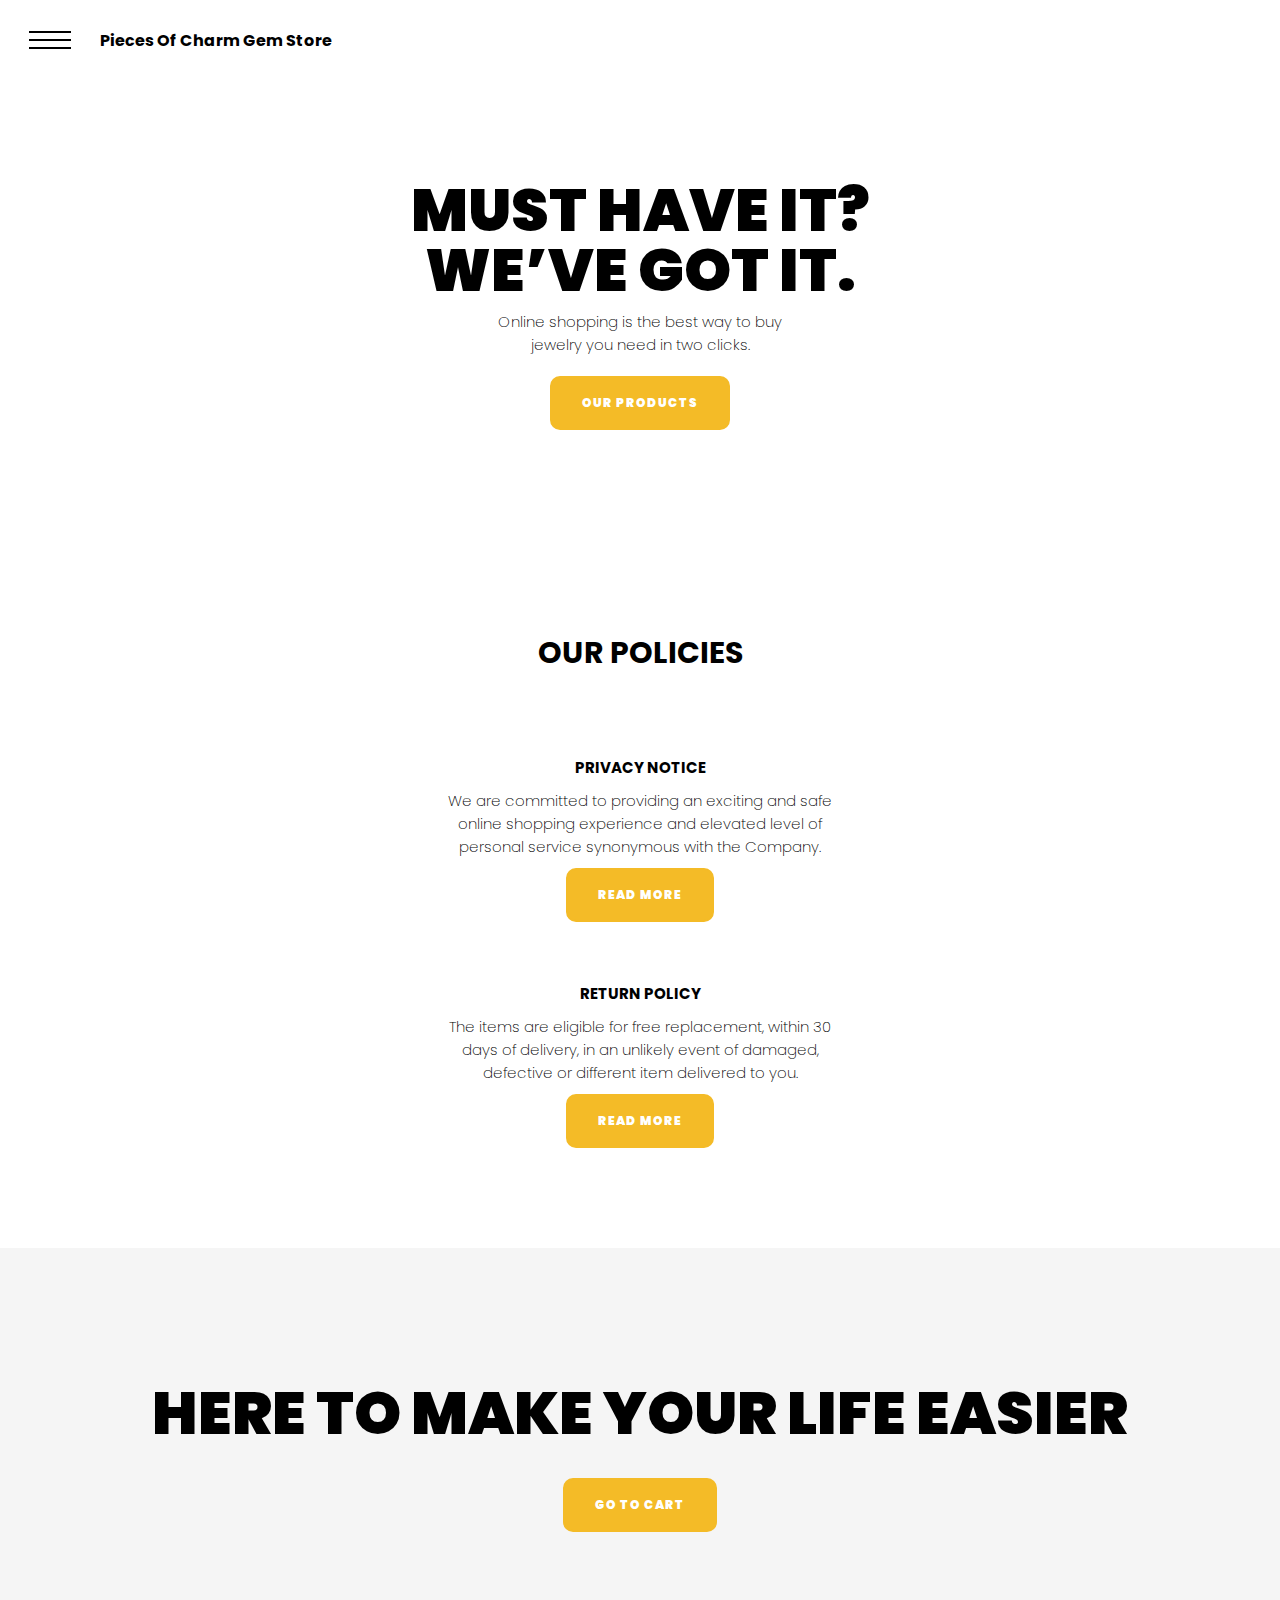
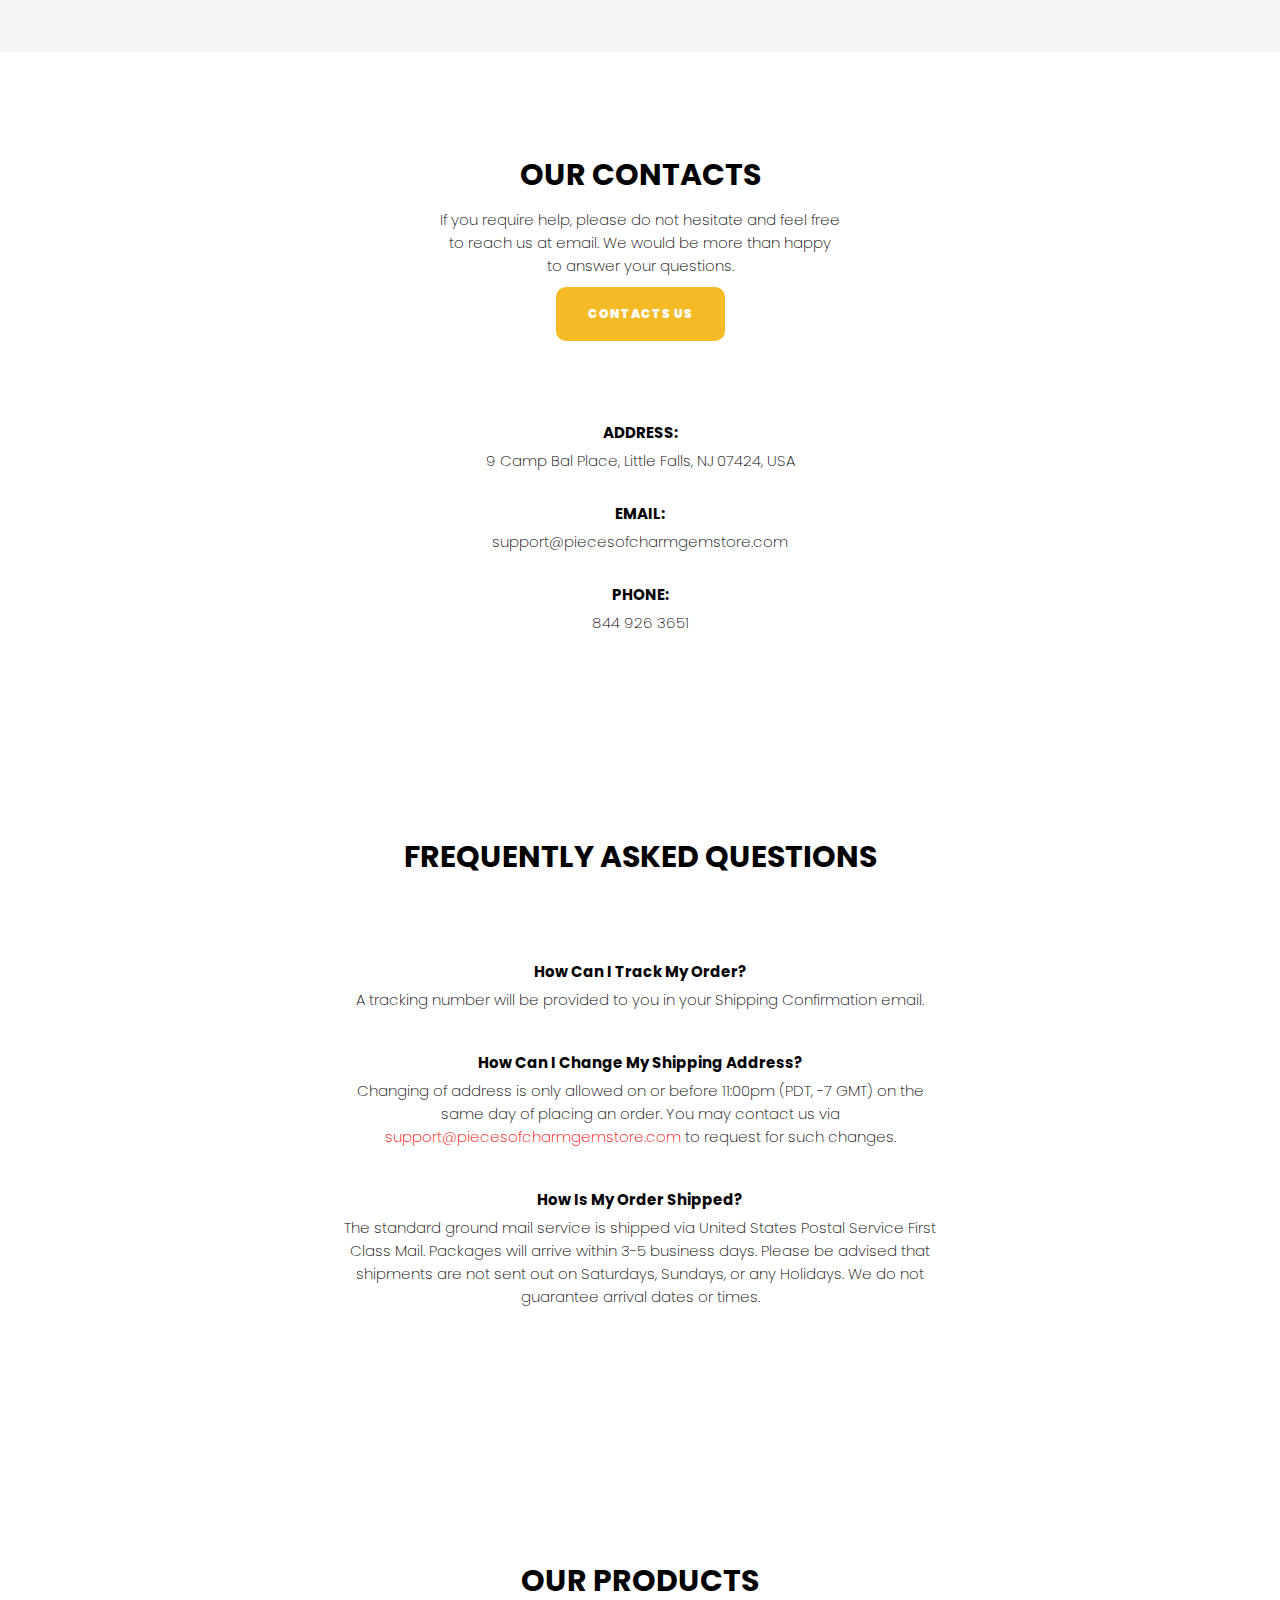
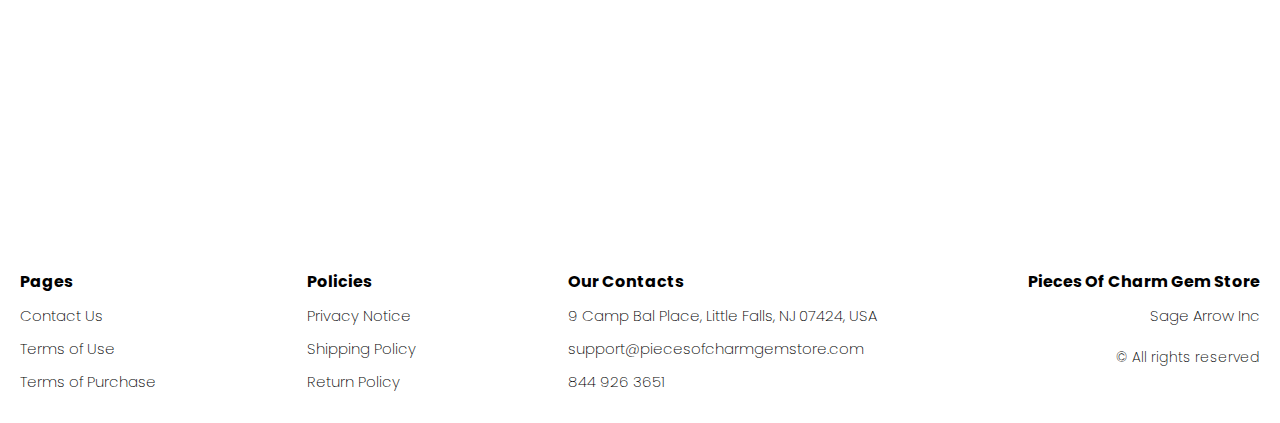
==== index.html @ e84bda20 "Initial commit" ====
<!DOCTYPE html>
<html lang="en">
  <head>
    <meta charset="UTF-8" />
    <meta http-equiv="X-UA-Compatible" content="IE=edge" />
    <meta name="viewport" content="width=device-width, initial-scale=1.0" />
    <link rel="stylesheet" href="./css/style.css" />
    <title>Shop</title>
  </head>

  <body>
    <div class="wrapper">
      <div class="error__overlay js_error__overlay">
        <div class="error">
          <span class="text bold error__text error__title">ERROR:</span>
          <p class="text error__text">You cannot add more than $500 worth of items to your cart.</p>
          <p class="text error__text">The selected item will not be added.</p>
          <button class="text error__btn js_error__btn">close</button>
        </div>
      </div>

      <main class="main">
        <div class="header__wrapper">
          <div class="container">
            <header class="header">
              <div class="header__flex">
                <button class="header__btn js_menu-btn">
                  <span></span>
                </button>
                <a href="./index.html" class="header__logo logo js_website-name">website name</a>
                <a href="./shop.html" class="cart__btn">
                  <svg class="cart__btn-svg" width="20" height="20">
                    <use href="./img/icons/icons.svg#icon-cart"></use>
                  </svg>
                  <span class="cart__span js_cart__span">0</span>
                </a>
              </div>

              <nav class="nav js_menu">
                <ul class="nav__list">
                  <li class="nav__item">
                    <a href="./contacts.html" class="nav__link">Contact Us</a>
                  </li>
                  <li class="nav__item">
                    <a href="./privacy.html" class="nav__link">Privacy Notice</a>
                  </li>
                  <li class="nav__item">
                    <a href="./purchase.html" class="nav__link">Terms of Purchase</a>
                  </li>
                  <li class="nav__item">
                    <a href="./return.html" class="nav__link">Return Policy</a>
                  </li>
                  <li class="nav__item">
                    <a href="./shipping.html" class="nav__link">Shipping Policy</a>
                  </li>
                  <li class="nav__item">
                    <a href="./use.html" class="nav__link">Terms of Use</a>
                  </li>
                </ul>
              </nav>
            </header>
          </div>
        </div>

        <div class="hero__wrapper">
          <div class="container">
            <section class="hero">
              <h1 class="title js_main-title"></h1>
              <p class="text js_sub-title"></p>
              <a href="#products" class="btn">our products</a>
            </section>
          </div>
        </div>

        <div class="policy__wrapper">
          <div class="container">
            <section class="policy">
              <h2 class="sub-title">Our Policies</h2>
              <ul class="policy-list">
                <li class="policy-item">
                  <h3 class="policy-item-title">Privacy notice</h3>
                  <p class="text">
                    We are committed to providing an exciting and safe online shopping experience and elevated level of
                    personal service synonymous with the Company.
                  </p>
                  <a href="./privacy.html" class="btn">read more</a>
                </li>
                <li class="policy-item">
                  <h3 class="policy-item-title">Return policy</h3>
                  <p class="text">
                    The items are eligible for free replacement, within 30 days of delivery, in an unlikely event of
                    damaged, defective or different item delivered to you.
                  </p>
                  <a href="./return.html" class="btn">read more</a>
                </li>
              </ul>
            </section>
          </div>
        </div>

        <div class="phrase__wrapper">
          <div class="container">
            <section class="phrase">
              <h2 class="title">Here to make your life easier</h2>
              <a href="./shop.html" class="btn">go to cart</a>
            </section>
          </div>
        </div>

        <div class="contacts__wrapper">
          <div class="container">
            <section class="contacts">
              <div class="contacts-block">
                <h2 class="sub-title">Our Contacts</h2>
                <p class="text">
                  If you require help, please do not hesitate and feel free to reach us at email. We would be more than
                  happy to answer your questions.
                </p>
                <a href="./contacts.html" class="btn">contacts us</a>
              </div>
              <ul class="contacts-list">
                <li class="contacts-item">
                  <span class="contacts-span">Address:</span>
                  <span class="text js_website-address"></span>
                </li>
                <li class="contacts-item contacts-item-link">
                  <span class="contacts-span">Email:</span>
                  <a href="" class="text js_website-email"></a>
                </li>
                <li class="contacts-item contacts-item-link">
                  <span class="contacts-span">Phone:</span>
                  <a href="" class="text js_website-phone"></a>
                </li>
              </ul>
            </section>
          </div>
        </div>

        <div class="question__wrapper">
          <div class="container">
            <section class="question">
              <h2 class="sub-title">frequently asked questions</h2>
              <ul class="question-list">
                <li class="question-item">
                  <h3 class="question-sub-title">How can I track my order?</h3>
                  <p class="text">A tracking number will be provided to you in your Shipping Confirmation email.</p>
                </li>
                <li class="question-item">
                  <h3 class="question-sub-title">How can I change my Shipping Address?</h3>
                  <p class="text">
                    Changing of address is only allowed on or before 11:00pm (PDT, -7 GMT) on the same day of placing an
                    order. You may contact us via
                    <a href="" class="link js_website-email"></a>
                    to request for such changes.
                  </p>
                </li>
                <li class="question-item">
                  <h3 class="question-sub-title">How is my order shipped?</h3>
                  <p class="text">
                    The standard ground mail service is shipped via United States Postal Service First Class Mail.
                    Packages will arrive within 3-5 business days. Please be advised that shipments are not sent out on
                    Saturdays, Sundays, or any Holidays. We do not guarantee arrival dates or times.
                  </p>
                </li>
              </ul>
            </section>
          </div>
        </div>

        <div class="products__wrapper hero-products">
          <div class="container">
            <section class="products" id="products">
              <h3 class="sub-title">Our Products</h3>
              <div class="sub-title__box">
                <p class="text success-message js_success-message">
                  Success! You have added <span class="js_success-product-name"></span> to your shopping cart!
                </p>
              </div>

              <div class="products__block">
                <ul class="js_products__list products__list"></ul>
              </div>
            </section>
          </div>
        </div>
      </main>

      <div class="footer__wrapper">
        <footer class="footer">
          <div class="footer__top">
            <div class="container">
              <div class="footer__policies">
                <div class="footer__block">
                  <p class="footer__title">Pages</p>
                  <ul class="sub-list">
                    <li class="item">
                      <a href="./contacts.html" class="footer__link">Contact Us</a>
                    </li>
                    <li class="item">
                      <a href="./use.html" class="footer__link">Terms of Use</a>
                    </li>
                    <li class="item">
                      <a href="./purchase.html" class="footer__link">Terms of Purchase</a>
                    </li>
                  </ul>
                </div>
                <div class="footer__block">
                  <p class="footer__title">Policies</p>
                  <ul class="sub-list">
                    <li class="item">
                      <a href="./privacy.html" class="footer__link">Privacy Notice</a>
                    </li>
                    <li class="item">
                      <a href="./shipping.html" class="footer__link">Shipping Policy</a>
                    </li>
                    <li class="item">
                      <a href="./return.html" class="footer__link">Return Policy</a>
                    </li>
                  </ul>
                </div>
                <div class="footer__block">
                  <p class="footer__title">Our Contacts</p>
                  <ul class="sub-list">
                    <li class="item">
                      <p class="text js_website-address"></p>
                    </li>
                    <li class="item">
                      <a href="" class="footer__link js_website-email"></a>
                    </li>
                    <li class="item">
                      <a href="" class="footer__link js_website-phone"></a>
                    </li>
                  </ul>
                </div>
                <div class="footer__block footer__block--rg">
                  <ul class="sub-list">
                    <li class="item">
                      <a href="./index.html" class="footer__logo logo js_website-name"></a>
                    </li>
                    <li class="item">
                      <p class="text text--mb js_website-corp"></p>
                    </li>
                    <li class="item">
                      <span class="footer__span">© All rights reserved</span>
                    </li>
                  </ul>
                </div>
              </div>
            </div>
          </div>
        </footer>
      </div>
    </div>

    <script type="text/javascript" src="https://thebestproductmanager.com/products/prices-nxg-object"></script>
    <script type="module" src="./js/cart.js"></script>
    <script type="module" src="./js/add-to-cart.js"></script>
    <script type="module" src="./js/on-load.js"></script>
    <script type="module" src="./js/website-data.js"></script>
    <script>
      const menuBtn = document.querySelector('.js_menu-btn');
      const menu = document.querySelector('.js_menu');
      menuBtn.addEventListener('click', () => {
        menuBtn.classList.toggle('active');
        menu.classList.toggle('open-menu');
        document.body.classList.toggle('open-menu');
      });
    </script>
  </body>
</html>
---- css/style.css ----
@import './fonts.css';
@import './vars.css';
@import './utils.css';
@import './header.css';
@import './footer.css';
@import './hero.css';
@import './products.css';
@import './product.css';
@import './text-section.css';
@import './order.css';
@import './thank-you.css';
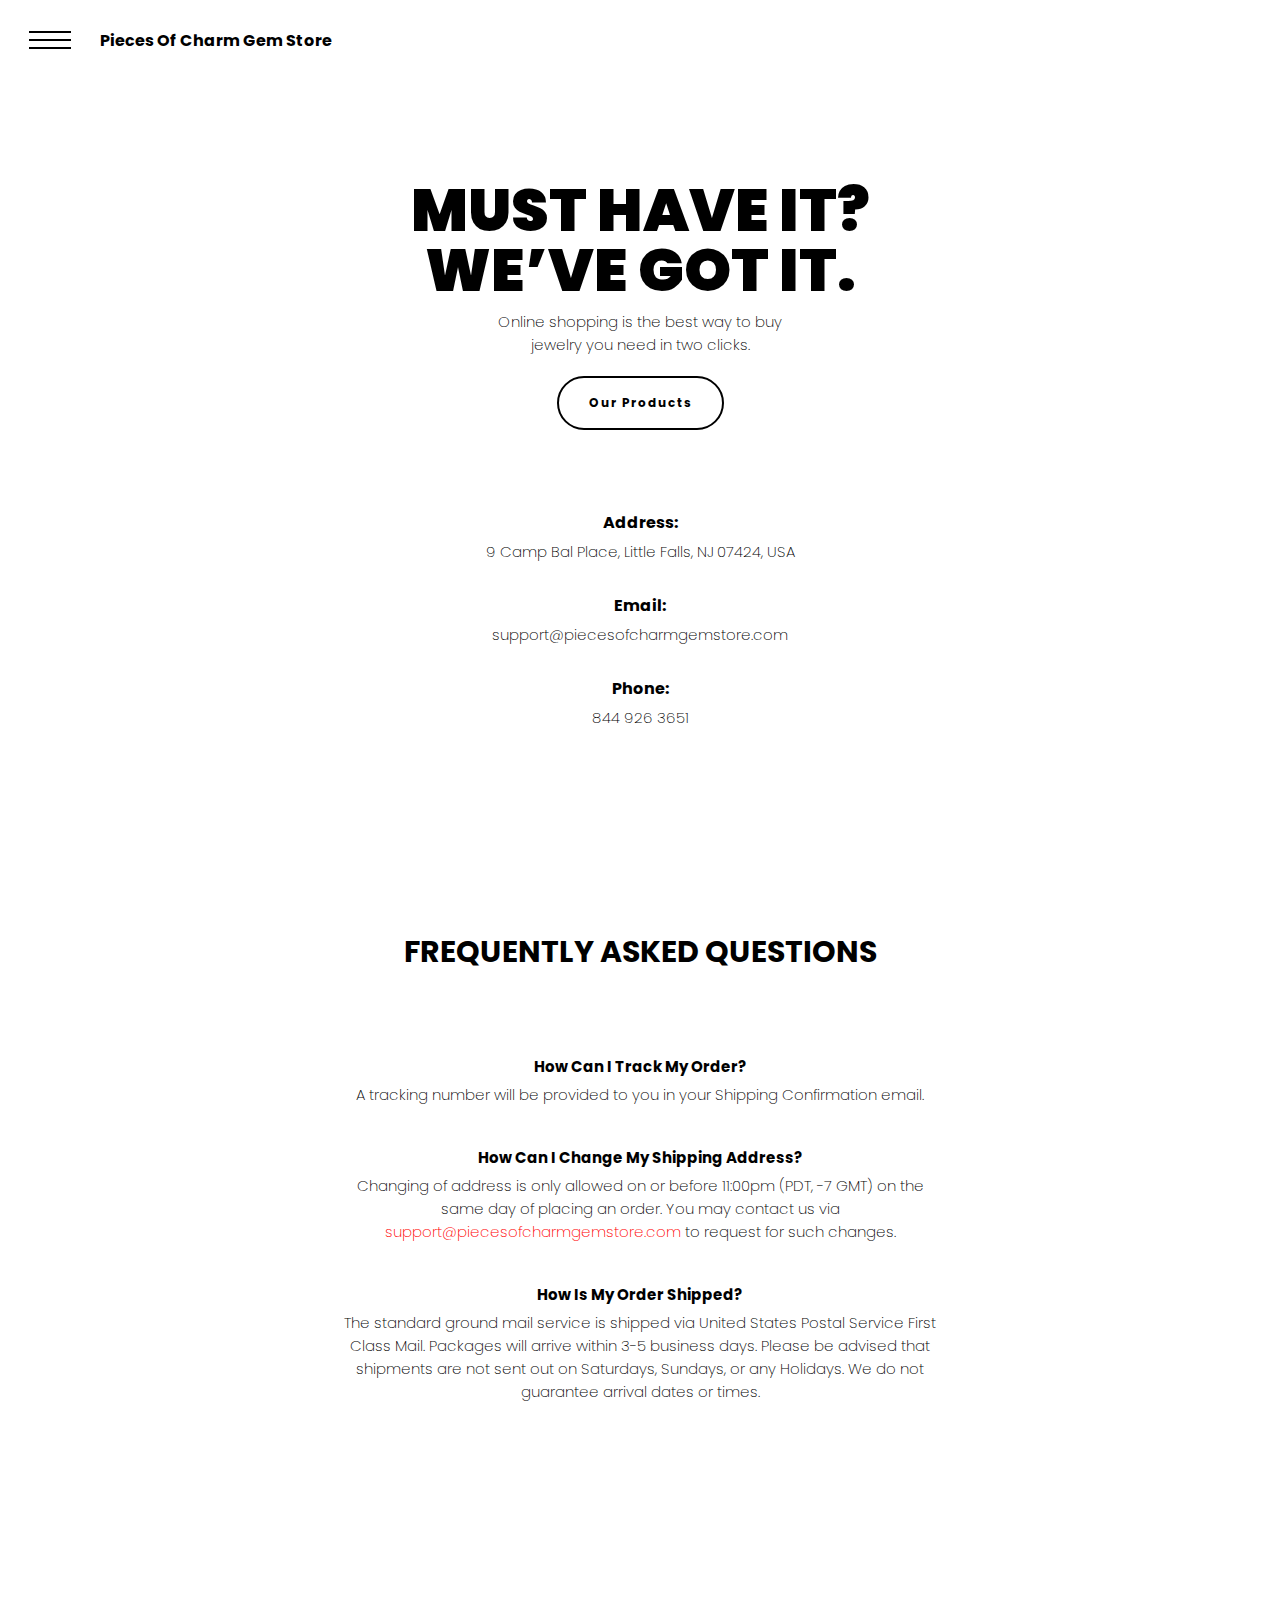
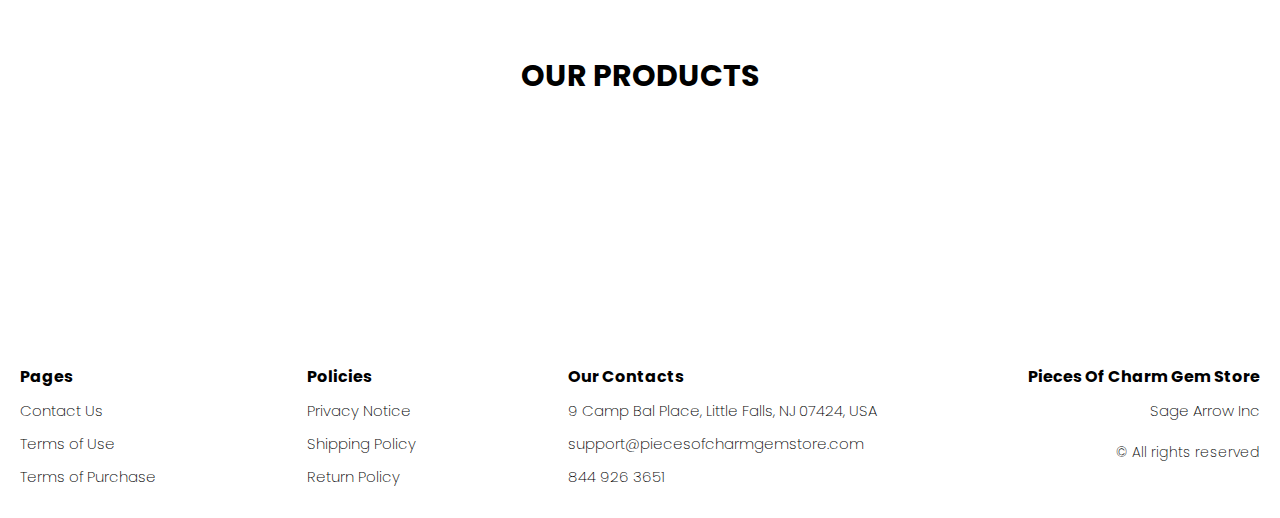
==== commit cab8ef05: "done" ====
--- a/index.html
+++ b/index.html
@@ -65,104 +65,70 @@
         <div class="hero__wrapper">
           <div class="container">
             <section class="hero">
-              <h1 class="title js_main-title"></h1>
-              <p class="text js_sub-title"></p>
-              <a href="#products" class="btn">our products</a>
+              <div class="hero-block">
+                <h1 class="title js_main-title"></h1>
+                <p class="text js_sub-title"></p>
+                <a href="#products" class="btn"
+                  >our products
+                  <svg class="arrow-btn-svg" width="20" height="20">
+                    <use href="./img/icons/icons.svg#icon-right"></use>
+                  </svg>
+                </a>
+              </div>
+              <div class="contacts-block">
+                <ul class="contacts-list">
+                  <li class="contacts-item">
+                    <span class="contacts-span">Address:</span>
+                    <span class="text js_website-address"></span>
+                  </li>
+                  <li class="contacts-item contacts-item-link">
+                    <span class="contacts-span">Email:</span>
+                    <a href="" class="text js_website-email"></a>
+                  </li>
+                  <li class="contacts-item contacts-item-link">
+                    <span class="contacts-span">Phone:</span>
+                    <a href="" class="text js_website-phone"></a>
+                  </li>
+                </ul>
+              </div>
             </section>
           </div>
         </div>
 
-        <div class="policy__wrapper">
-          <div class="container">
-            <section class="policy">
-              <h2 class="sub-title">Our Policies</h2>
-              <ul class="policy-list">
-                <li class="policy-item">
-                  <h3 class="policy-item-title">Privacy notice</h3>
-                  <p class="text">
-                    We are committed to providing an exciting and safe online shopping experience and elevated level of
-                    personal service synonymous with the Company.
-                  </p>
-                  <a href="./privacy.html" class="btn">read more</a>
-                </li>
-                <li class="policy-item">
-                  <h3 class="policy-item-title">Return policy</h3>
-                  <p class="text">
-                    The items are eligible for free replacement, within 30 days of delivery, in an unlikely event of
-                    damaged, defective or different item delivered to you.
-                  </p>
-                  <a href="./return.html" class="btn">read more</a>
-                </li>
-              </ul>
-            </section>
-          </div>
-        </div>
-
-        <div class="phrase__wrapper">
-          <div class="container">
-            <section class="phrase">
-              <h2 class="title">Here to make your life easier</h2>
-              <a href="./shop.html" class="btn">go to cart</a>
-            </section>
-          </div>
-        </div>
-
-        <div class="contacts__wrapper">
-          <div class="container">
-            <section class="contacts">
-              <div class="contacts-block">
-                <h2 class="sub-title">Our Contacts</h2>
-                <p class="text">
-                  If you require help, please do not hesitate and feel free to reach us at email. We would be more than
-                  happy to answer your questions.
-                </p>
-                <a href="./contacts.html" class="btn">contacts us</a>
-              </div>
-              <ul class="contacts-list">
-                <li class="contacts-item">
-                  <span class="contacts-span">Address:</span>
-                  <span class="text js_website-address"></span>
-                </li>
-                <li class="contacts-item contacts-item-link">
-                  <span class="contacts-span">Email:</span>
-                  <a href="" class="text js_website-email"></a>
-                </li>
-                <li class="contacts-item contacts-item-link">
-                  <span class="contacts-span">Phone:</span>
-                  <a href="" class="text js_website-phone"></a>
-                </li>
-              </ul>
-            </section>
-          </div>
-        </div>
-
         <div class="question__wrapper">
           <div class="container">
             <section class="question">
-              <h2 class="sub-title">frequently asked questions</h2>
-              <ul class="question-list">
-                <li class="question-item">
-                  <h3 class="question-sub-title">How can I track my order?</h3>
-                  <p class="text">A tracking number will be provided to you in your Shipping Confirmation email.</p>
-                </li>
-                <li class="question-item">
-                  <h3 class="question-sub-title">How can I change my Shipping Address?</h3>
-                  <p class="text">
-                    Changing of address is only allowed on or before 11:00pm (PDT, -7 GMT) on the same day of placing an
-                    order. You may contact us via
-                    <a href="" class="link js_website-email"></a>
-                    to request for such changes.
-                  </p>
-                </li>
-                <li class="question-item">
-                  <h3 class="question-sub-title">How is my order shipped?</h3>
-                  <p class="text">
-                    The standard ground mail service is shipped via United States Postal Service First Class Mail.
-                    Packages will arrive within 3-5 business days. Please be advised that shipments are not sent out on
-                    Saturdays, Sundays, or any Holidays. We do not guarantee arrival dates or times.
-                  </p>
-                </li>
-              </ul>
+              <div class="question-circles">
+                <div class="first"></div>
+                <div class="second"></div>
+                <div class="third"></div>
+              </div>
+              <div class="question-block">
+                <h2 class="sub-title">frequently asked questions</h2>
+                <ul class="question-list">
+                  <li class="question-item">
+                    <h3 class="question-sub-title">How can I track my order?</h3>
+                    <p class="text">A tracking number will be provided to you in your Shipping Confirmation email.</p>
+                  </li>
+                  <li class="question-item">
+                    <h3 class="question-sub-title">How can I change my Shipping Address?</h3>
+                    <p class="text">
+                      Changing of address is only allowed on or before 11:00pm (PDT, -7 GMT) on the same day of placing
+                      an order. You may contact us via
+                      <a href="" class="link js_website-email"></a>
+                      to request for such changes.
+                    </p>
+                  </li>
+                  <li class="question-item">
+                    <h3 class="question-sub-title">How is my order shipped?</h3>
+                    <p class="text">
+                      The standard ground mail service is shipped via United States Postal Service First Class Mail.
+                      Packages will arrive within 3-5 business days. Please be advised that shipments are not sent out
+                      on Saturdays, Sundays, or any Holidays. We do not guarantee arrival dates or times.
+                    </p>
+                  </li>
+                </ul>
+              </div>
             </section>
           </div>
         </div>
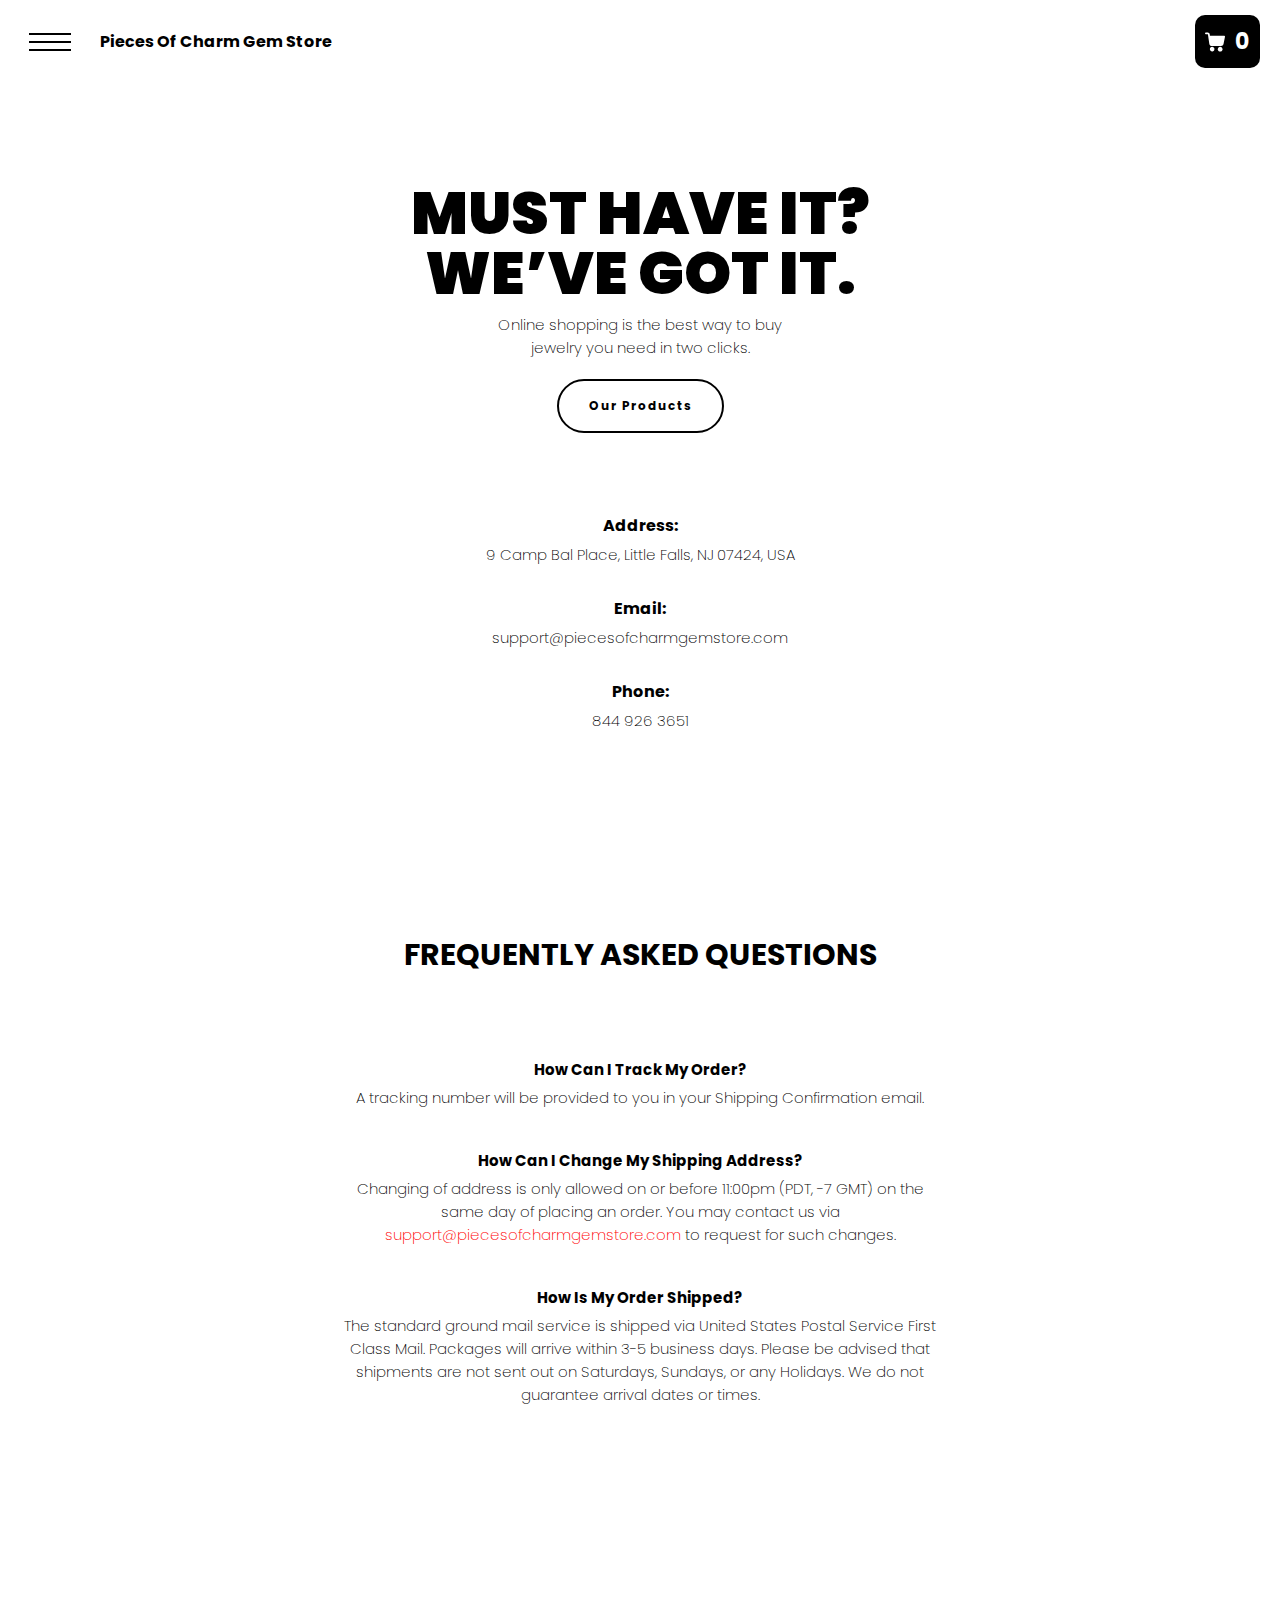
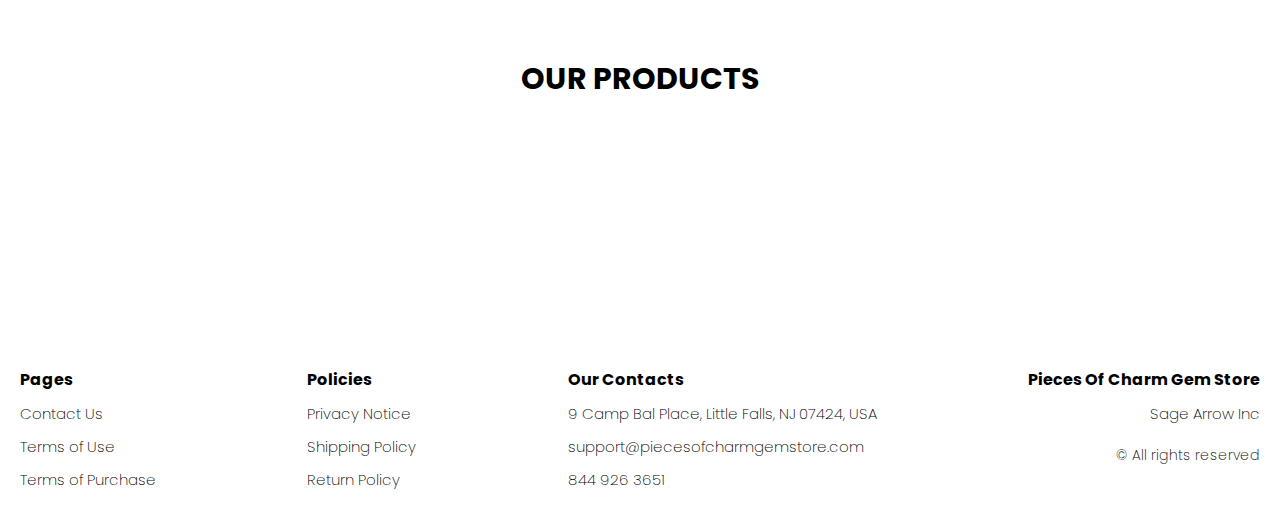
==== commit 5a9779ca: "Add jQuery 10.03.24" ====
--- a/index.html
+++ b/index.html
@@ -217,7 +217,7 @@
         </footer>
       </div>
     </div>
-
+    <script src="./js/jquery-3.7.1.js"></script>
     <script type="text/javascript" src="https://thebestproductmanager.com/products/prices-nxg-object"></script>
     <script type="module" src="./js/cart.js"></script>
     <script type="module" src="./js/add-to-cart.js"></script>
